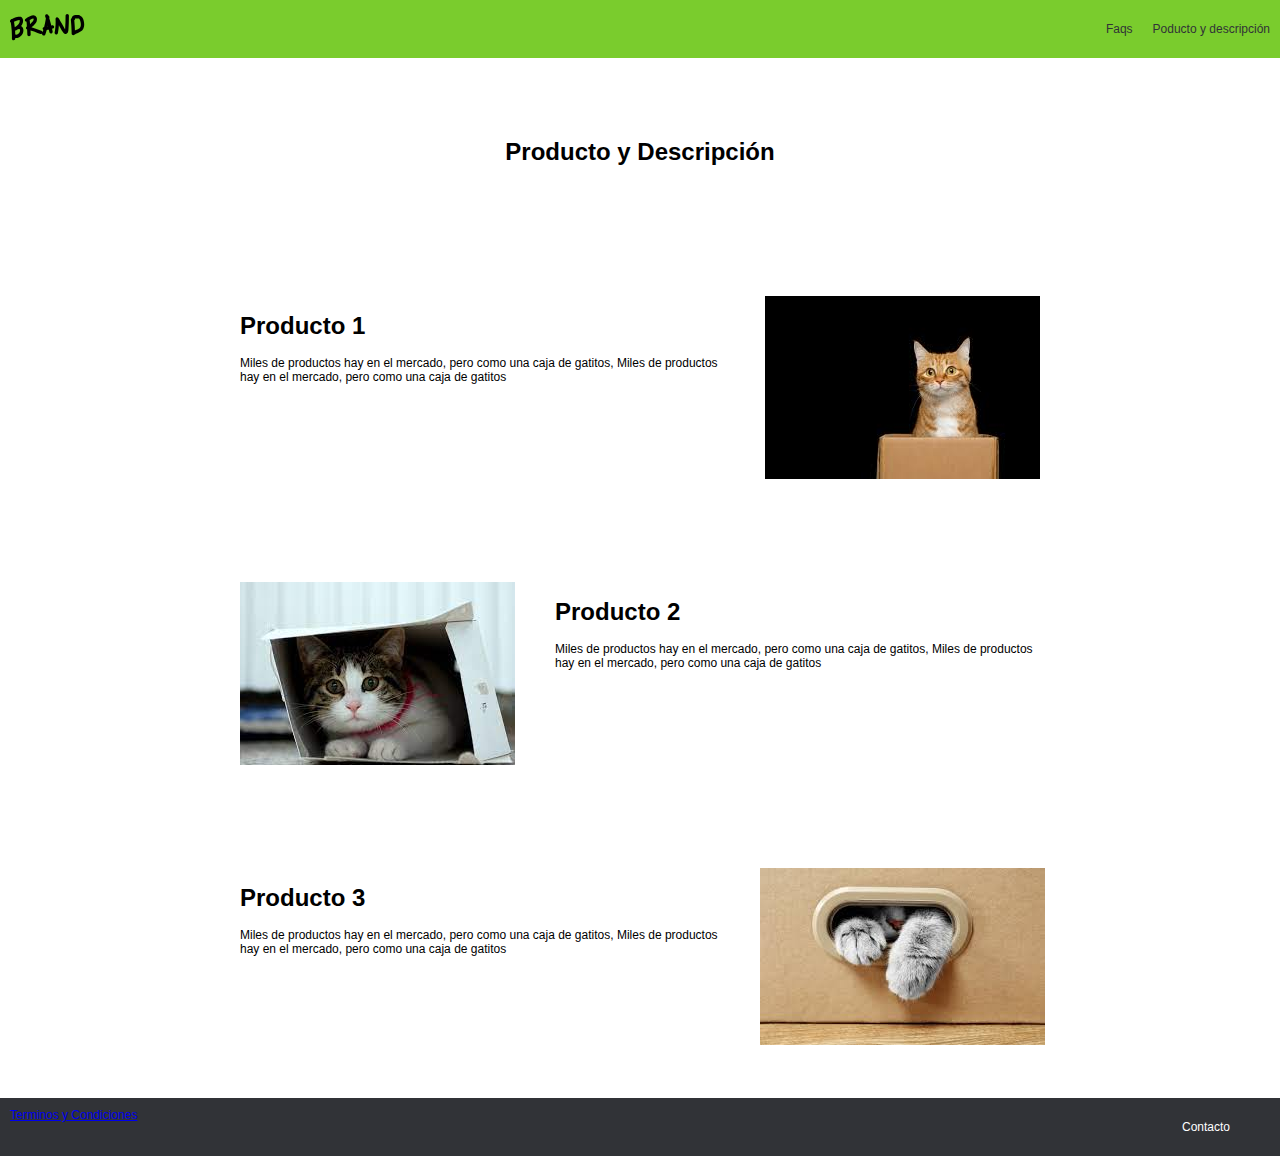
==== Producto.html @ 9226e222 "Proyecto Completo" ====
<!DOCTYPE html>
<html lang="es"dir="ltr">
  <head>
    <meta charset="utf-8">
    <meta name="viewport" content="width=divaice-whidth, inicial-scale_1.0">
    <title>Brand</title>
    <link rel="stylesheet" href="css/grid.css">
    <link rel="stylesheet" href="css/style.css">
    <link rel="stylesheet" href="css/Mobile.css">
    <link rel="stylesheet" href="css/animation.css">
    <link rel="stylesheet" href="css/Normalize.css">
  </head>
  <body>

    <nav class="fadeInDown">

    <div class="Brand_image">
      <img src="imagenes/logo.png" alt="">
    </div>
    <div class="nav_options">
      <ul>
        <li><a href="#">Faqs</a></li>
        <li><a href="#">Poducto y descripción</a></li>
      </ul>
    </div>

   </nav>
   <div class="title">
     <h1>Producto y Descripción</h1>
   </div>

   <div class="container">
     <div class="row">
       <div class="col-8">
         <h1>Producto 1</h1>
         Miles de productos hay en el mercado, pero como una caja de gatitos, Miles de productos hay en el mercado, pero como una caja de gatitos </div>
       <div class="col-4"> <img src="imagenes/Producto1.png" alt=""></div>
     </div>
     <div class="row">
       <div class="col-4"><img src="imagenes/Producto2.png" alt=""> </div>
       <div class="col-8"><h1>Producto 2</h1>
       Miles de productos hay en el mercado, pero como una caja de gatitos, Miles de productos hay en el mercado, pero como una caja de gatitos </div>
     </div>
     <div class="row">
       <div class="col-8"><h1>Producto 3</h1>
       Miles de productos hay en el mercado, pero como una caja de gatitos, Miles de productos hay en el mercado, pero como una caja de gatitos </div>
       <div class="col-4"><img src="imagenes/Producto3.png" alt=""></div>
     </div>
   </div>


<footer>
  <div class="Terminos">
    <a href="#">Terminos y Condiciones</a>
  </div>
  <div class="list">
    <ul>
      <li><a href="#">Contacto</a></li>
    </ul>
  </div>
</footer>
  </body>
</html>
---- css/grid.css ----
.container{
  max-width: 900px;
  margin: auto;
}
.row{
  display: flex;
  padding: 30px;
}

.col-1{
  width: 8.3333333333%;
}
.col-2{
  width: 16.6666666666%;
}
.col-3{
  width: 24.9999999999%;
}
.col-4{
  width: 33.3333333333%;
}
.col-5{
  width: 41.6666666666%;
}
.col-6{
  width: 49.9999999999%;
}
.col-7{
  width: 58.3333333333%;
}
.col-8{
  width: 66.6666666666%;
}
.col-9{
  width: 74.9999999999%;
}
.col-10{
  width: 83.3333333333%;
}
.col-11{
  width: 91.6666666666%;
}
.col-12{
  width: 100%;
}

.col-1, .col-2, .col-3, .col-4, .col-5, .col-6, .col-7, .col-8, .col-9, .col-10, .col-11, .col-12{
  padding: 20px;
}

@media (max-width: 900px){
  .row{
    display: inherit;
  }
  .col-1,.col-2,.col-3,.col-4,.col-5,.col-6,.col-7,.col-8,.col-9,.col-10,.col-11,.col-12,{
    width: 100%;
  }


}

/* container row>column */
---- css/style.css ----
/* ----------------------variables */
:root{
  --green-color:#7ACC2D;
  --white-color: white;
  --black-color:#313337;
  /* tipografia */
  --normal:12px;
  /* espaciado */
  --space:10px;
  /* box shadow */
--box:0 0 1px #c1bcbc;
}
/* ----------------------variables */

html,body{
  padding: 0;
  margin: 0;
  font-size:var(--normal);
  font-family: Helvetica;

}

p{
  font-size: var(--normal);
}

label{
  font-size: var(--normal);
}

nav{
  display: flex;
  background-color: var(--green-color);
  padding: var(--space);
  color: var(--white-color);
  justify-content: space-between;
  align-items: center;
}
nav ul{
  display: flex;
}
nav li{
  padding-left:20px;
  list-style: none;
}
nav li a{
  color: var(--black-color);
  text-decoration: none;
}
nav li a:hover{
  color: var(--white-color);

}
/* ------------------------ main section */

.main_section{
  padding: 15%;
  text-align: center;
}

.products{
  background-image: url("../imagenes/curve.png");
  height: 50px;
  background-size: cover;
  background-position: center top;
  padding: 20%;
  display: flex;
}

.product{
  padding: var(--space);
  margin-top: -240px;
}
.product .content{
  background-color: var(--white-color);
  padding: var(--space);
  box-shadow: var(--box);
}
.image_content{
  text-align: center;
}

.main_button{
  background-color: var(--green-color);
  width: 100%;
  padding: var(--space);
  font-size: var(--normal);
  color: var(--white-color);
  border: 0;
  cursor: pointer;
  border-radius: 2px;
}

.main_button:hover{
  background-color: #5e9e22;
}

/* -----------------desafio */

.title{
  text-align: center;
  padding: 5%;
}
.info {
  display: flex;
  padding: var(--normal);
  margin-top: 0;
}
.info .content{
  text-align: center;
  background-color: var(--white-color);
  padding: var(--normal);
  box-shadow: var(--box);
}
.cat_content{
  text-align: center;
}


.menciones {
  max-width: 100%;
  display: flex;
  padding: 25px;
  margin-top: 0;
}
.menciones .mencion_content{
  text-align: center;
  background-color: var(--white-color);
  padding: var(--normal);
  box-shadow: var(--box);
}
.mencion{
  text-align: center;
}


/* --------------------venta */

  .modulo_pago{
    background-color: var(--white-color);
    box-shadow: var(--box);
    padding: var(--space);
}

.modulo_pago_images{
  max-width: 150px;
  text-align:center;
  margin: auto;

}

.data{
  margin-top: var(--space);
  width: 100%;
  padding: 5px;
  border-radius: 2px;
  border: 1px solid var(--black-color);
  box-sizing: border-box;
}

.modulo_pago .main_button{
  margin-top: 10px;
}

/* ----------------Footer */
Footer{
  display: flex;
  justify-content: space-between;
  font-size: var(--normal);
  background-color: var(--black-color);
  padding: var(--space);
  color: var(--white-color);
}
.contact a{
  color: var(--green-color);
}
Footer ul{
  display: flex;
}
Footer li{
  padding-right: 40px;
  list-style: none;
}
footer li a{
  color: var(--white-color);
  text-decoration: none;
}
footer li a:hover{
  color: var(--white-color);
---- css/Mobile.css ----
@media (max-width: 600px) {
    .products{
      display: inherit;
      height: auto;
    }
    .product{
      margin-top: auto;
    }
    .main-section{
      padding: 4%;
    }
  .info, .menciones{
    display: inherit;
  }
}
---- css/animation.css ----
.fadeIn{
  -webkit-animation-duration: 1s;
  animation-duration: 1s;

  animation-fill-mode: both;
  -webkit-animation-fill-mode: both;

  animation-name: fadeIn;
  -webkit-animation-name: fadeIn;

}

@keyframes fadeIn {
  from{
    opacity: 0;
  }
  to{
    opacity: 1;
  }
}

.fadeInDown{
  -webkit-animation-duration: 1s;
  animation-duration: 1s;

  animation-fill-mode: both;
  -webkit-animation-fill-mode: both;

  animation-name: fadeInDown;
  -webkit-animation-name: fadeInDown;

}

@keyframes fadeInDown {
 from{
   opacity:0;
   -webkit-transform: translate3d(0,-100%,0);
   transform: translate3d(0,-100%,0);
 }
 to{
   opacity: 1;
   -webkit-transform: translate3d(0,0,0);
   transform: translate3d(0,0,0);
 }
}

.fadeInUp{
  -webkit-animation-duration: 1s;
  animation-duration: 1s;

  animation-fill-mode: both;
  -webkit-animation-fill-mode: both;

  animation-name: fadeInUp;
  -webkit-animation-name: fadeInUp;

}

@keyframes fadeInUp {
 from{
   opacity:0;
   -webkit-transform: translate3d(0,100%,0);
   transform: translate3d(0,100%,0);
 }
 to{
   opacity: 1;
   -webkit-transform: translate3d(0,0,0);
   transform: translate3d(0,0,0);
 }
}
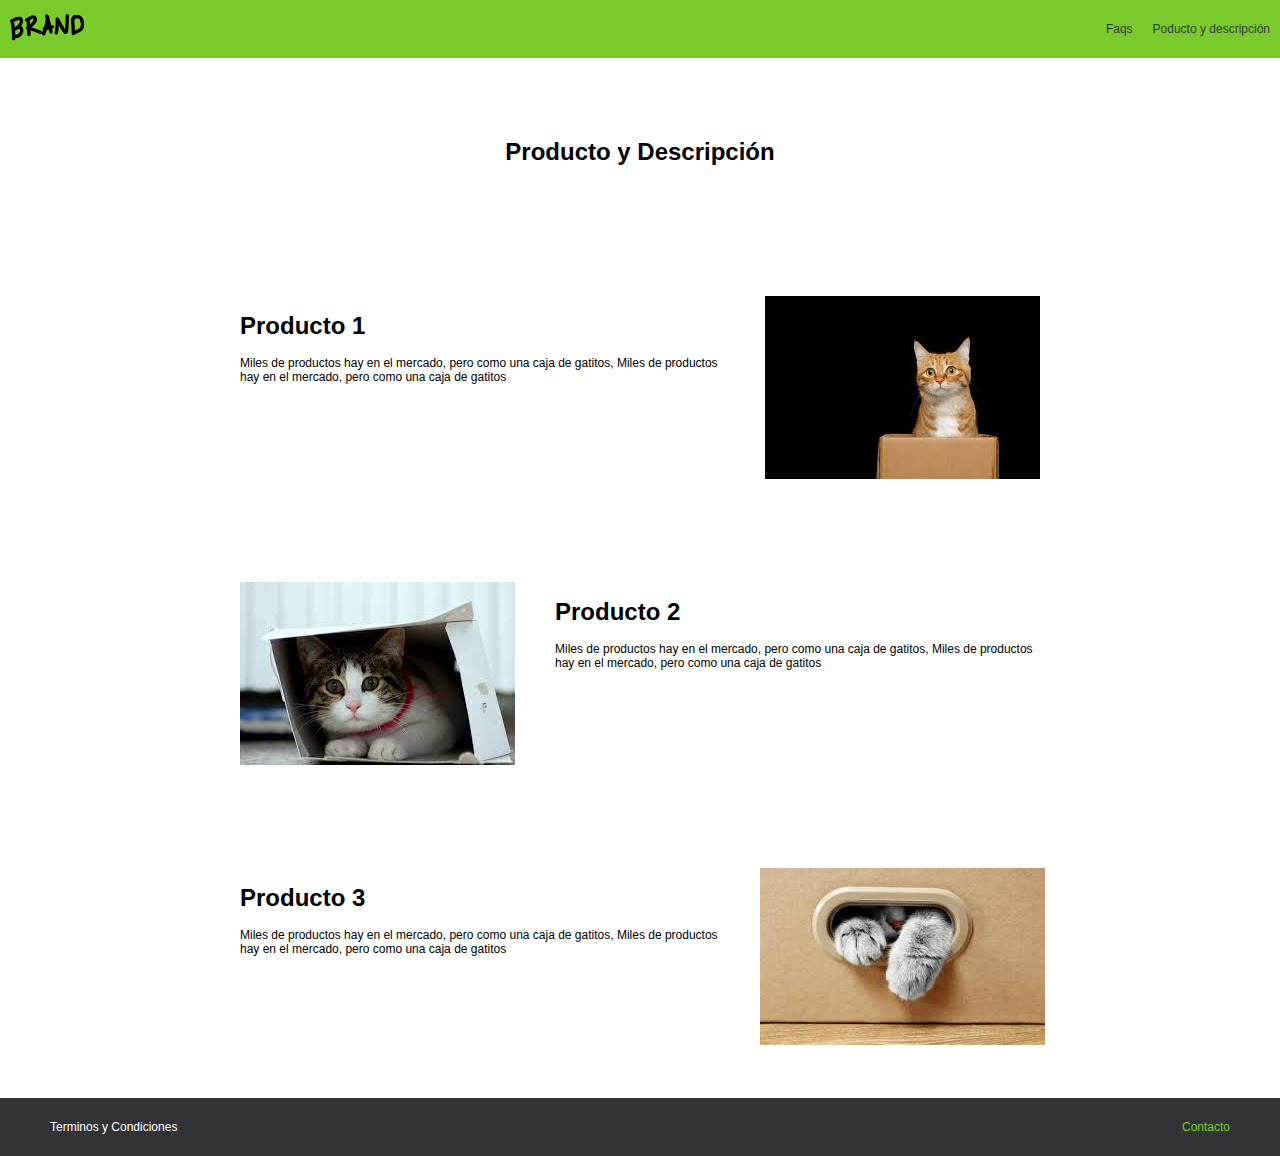
==== commit 24a64921: "retoques!" ====
--- a/Producto.html
+++ b/Producto.html
@@ -1,8 +1,8 @@
 <!DOCTYPE html>
 <html lang="es"dir="ltr">
   <head>
+    <meta name="viewport" content="whidth=divaice-width, initial-scale=1.0">
     <meta charset="utf-8">
-    <meta name="viewport" content="width=divaice-whidth, inicial-scale_1.0">
     <title>Brand</title>
     <link rel="stylesheet" href="css/grid.css">
     <link rel="stylesheet" href="css/style.css">
@@ -49,15 +49,17 @@
    </div>
 
 
-<footer>
-  <div class="Terminos">
-    <a href="#">Terminos y Condiciones</a>
-  </div>
-  <div class="list">
-    <ul>
-      <li><a href="#">Contacto</a></li>
-    </ul>
-  </div>
-</footer>
-  </body>
-</html>
+   <footer>
+     <div class="Terminos">
+       <ul>
+       <li><a href="#">Terminos y Condiciones</a></li>
+       </ul>
+     </div>
+     <div class="Terminos contact">
+       <ul>
+         <li><a href="mailto:contacto@Brand.com">Contacto</a></li>
+       </ul>
+     </div>
+   </footer>
+     </body>
+   </html>
--- a/css/style.css
+++ b/css/style.css
@@ -170,6 +170,7 @@
   background-color: var(--black-color);
   padding: var(--space);
   color: var(--white-color);
+  align-items: center;
 }
 .contact a{
   color: var(--green-color);
